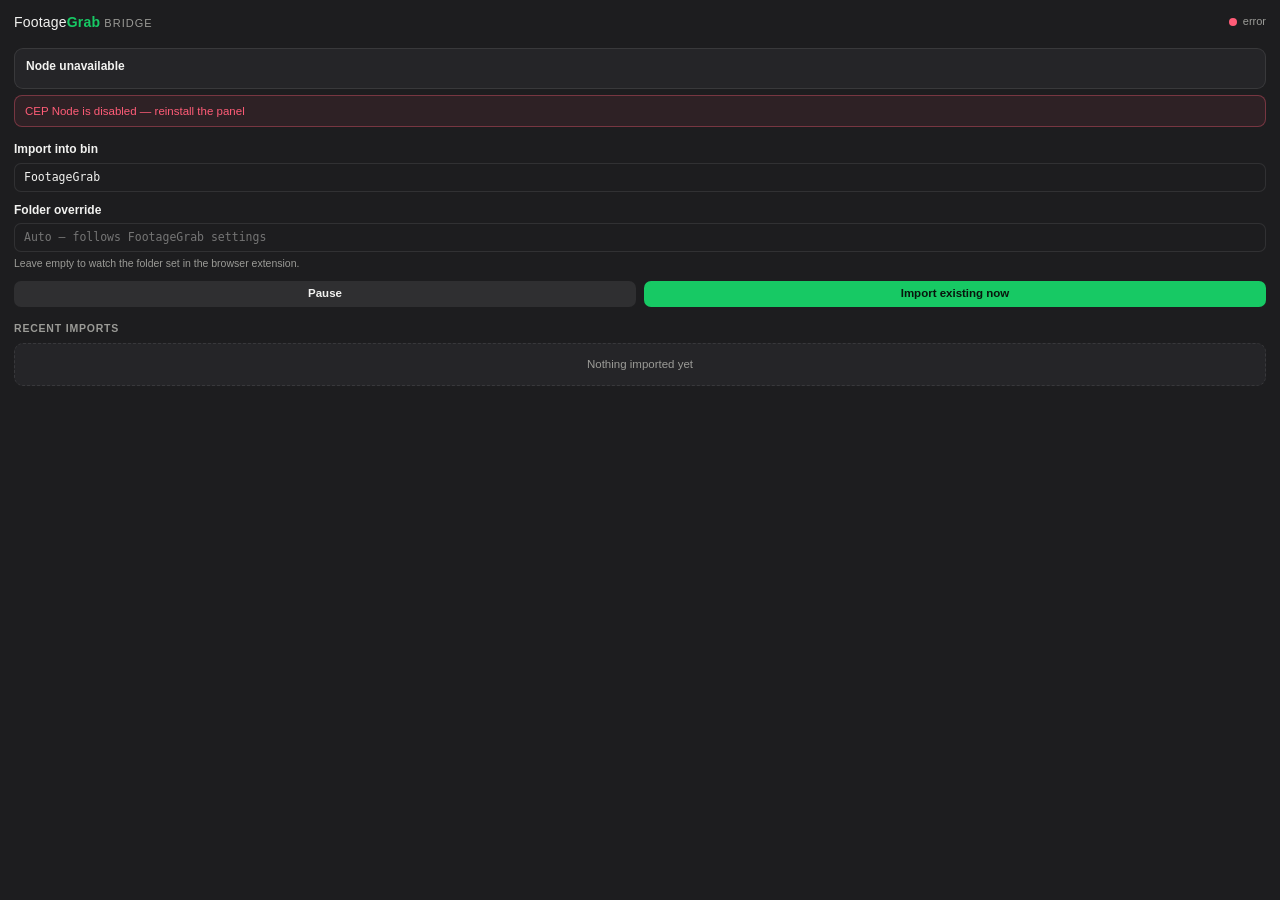
==== premiere/index.html @ 4b053bd3 "feat(premiere): FootageGrab Bridge — auto-import watch-folder CEP panel Docked panel polls the foota" ====
<!DOCTYPE html>
<html>
<head>
  <meta charset="utf-8" />
  <title>FootageGrab Bridge</title>
  <link rel="stylesheet" href="css/panel.css" />
</head>
<body>
  <header class="hdr">
    <div class="brand">Footage<b>Grab</b> <span class="bridge">Bridge</span></div>
    <div class="host-status"><span id="dot" class="dot"></span><span id="dot-label">starting</span></div>
  </header>

  <main class="view">
    <section>
      <div id="status-line" class="status-line">
        <span id="status-verb">Starting</span>
        <code id="status-path" class="status-path"></code>
      </div>
      <div id="status-error" class="status-error" hidden></div>
    </section>

    <section>
      <div class="field">
        <label for="bin-name">Import into bin</label>
        <input type="text" id="bin-name" spellcheck="false" />
      </div>
      <div class="field">
        <label for="dir-override">Folder override</label>
        <input type="text" id="dir-override" spellcheck="false"
               placeholder="Auto — follows FootageGrab settings" />
        <div class="hint">Leave empty to watch the folder set in the browser extension.</div>
      </div>
      <div class="row-actions">
        <button id="pause-btn" class="btn btn-ghost">Pause</button>
        <button id="scan-btn" class="btn">Import existing now</button>
      </div>
    </section>

    <section>
      <h2>Recent imports</h2>
      <div id="recent" class="list"><div class="empty">Nothing imported yet</div></div>
    </section>
  </main>

  <script src="js/CSInterface.js"></script>
  <script src="js/watchcore.js"></script>
  <script src="js/panel.js"></script>
</body>
</html>
---- premiere/css/panel.css ----
/* FootageGrab Bridge — same design language as the extension popup:
   dark slate, monospace paths, green In / amber Out accents. */

:root {
  --in: #17c964;
  --out: #f5a524;
  --bg: #1d1d1f;      /* a notch lighter than the popup: sits inside Premiere's dark slate */
  --panel: #252528;
  --line: rgba(255, 255, 255, 0.09);
  --text: #f2f2f0;
  --dim: #9b9b97;
  --danger: #ff5c77;
  --mono: "SF Mono", ui-monospace, Menlo, monospace;
}

* { box-sizing: border-box; margin: 0; padding: 0; }

html, body { height: 100%; }
body {
  background: var(--bg);
  color: var(--text);
  font: 400 12.5px/1.45 Roboto, -apple-system, Arial, sans-serif;
  overflow-y: auto;
  user-select: none;
}

.hdr {
  display: flex;
  align-items: center;
  justify-content: space-between;
  padding: 12px 14px 8px;
}
.brand { font-size: 14px; letter-spacing: 0.2px; }
.brand b { color: var(--in); font-weight: 700; }
.brand .bridge { color: var(--dim); font-size: 11px; text-transform: uppercase; letter-spacing: 1px; }

.host-status { display: flex; align-items: center; gap: 6px; font-size: 11px; color: var(--dim); }
.dot { width: 8px; height: 8px; border-radius: 50%; background: var(--dim); }
.dot.ok { background: var(--in); box-shadow: 0 0 6px rgba(23, 201, 100, 0.6); }
.dot.warn { background: var(--out); }
.dot.down { background: var(--danger); }

.view { padding: 8px 14px 14px; display: grid; gap: 14px; }
section h2 {
  font-size: 10.5px;
  font-weight: 700;
  text-transform: uppercase;
  letter-spacing: 0.8px;
  color: var(--dim);
  margin-bottom: 7px;
}

.status-line {
  background: var(--panel);
  border: 1px solid var(--line);
  border-radius: 9px;
  padding: 9px 11px;
  display: grid;
  gap: 3px;
}
#status-verb { font-weight: 700; font-size: 12px; }
.status-path {
  font: 500 10.5px/1.5 var(--mono);
  color: var(--dim);
  word-break: break-all;
  user-select: text;
}
.status-error {
  margin-top: 6px;
  color: var(--danger);
  font-size: 11.5px;
  background: rgba(255, 92, 119, 0.08);
  border: 1px solid rgba(255, 92, 119, 0.35);
  border-radius: 8px;
  padding: 7px 10px;
  word-break: break-word;
}

.field { display: grid; gap: 4px; margin-bottom: 10px; }
.field label { font-weight: 600; font-size: 12px; }
.hint { color: var(--dim); font-size: 10.5px; }

input[type="text"] {
  background: var(--bg);
  border: 1px solid var(--line);
  border-radius: 7px;
  color: var(--text);
  font: 500 11.5px/1.3 var(--mono);
  padding: 6px 9px;
  width: 100%;
}
input[type="text"]:focus { outline: 1px solid var(--in); }

.row-actions { display: flex; gap: 8px; }
.btn {
  font: 600 11.5px/1 Roboto, Arial, sans-serif;
  background: var(--in);
  color: #08160d;
  border: none;
  border-radius: 7px;
  padding: 7px 12px;
  cursor: pointer;
  flex: 1;
}
.btn:hover { filter: brightness(1.1); }
.btn-ghost { background: rgba(255, 255, 255, 0.08); color: var(--text); }
.btn-ghost:hover { background: rgba(255, 255, 255, 0.15); filter: none; }
.btn-ghost.paused { background: rgba(245, 165, 36, 0.2); color: var(--out); }

.list { display: grid; gap: 5px; }
.empty {
  color: var(--dim);
  font-size: 11.5px;
  padding: 12px 10px;
  background: var(--panel);
  border: 1px dashed var(--line);
  border-radius: 9px;
  text-align: center;
}
.import-row {
  background: var(--panel);
  border: 1px solid var(--line);
  border-radius: 8px;
  padding: 6px 10px;
  display: flex;
  align-items: baseline;
  gap: 8px;
}
.import-name {
  flex: 1;
  font: 500 11px/1.4 var(--mono);
  white-space: nowrap;
  overflow: hidden;
  text-overflow: ellipsis;
  user-select: text;
}
.import-tag { font-size: 10px; color: var(--in); flex-shrink: 0; }
.import-tag.dup { color: var(--dim); }
.import-time { font-size: 10px; color: var(--dim); flex-shrink: 0; }
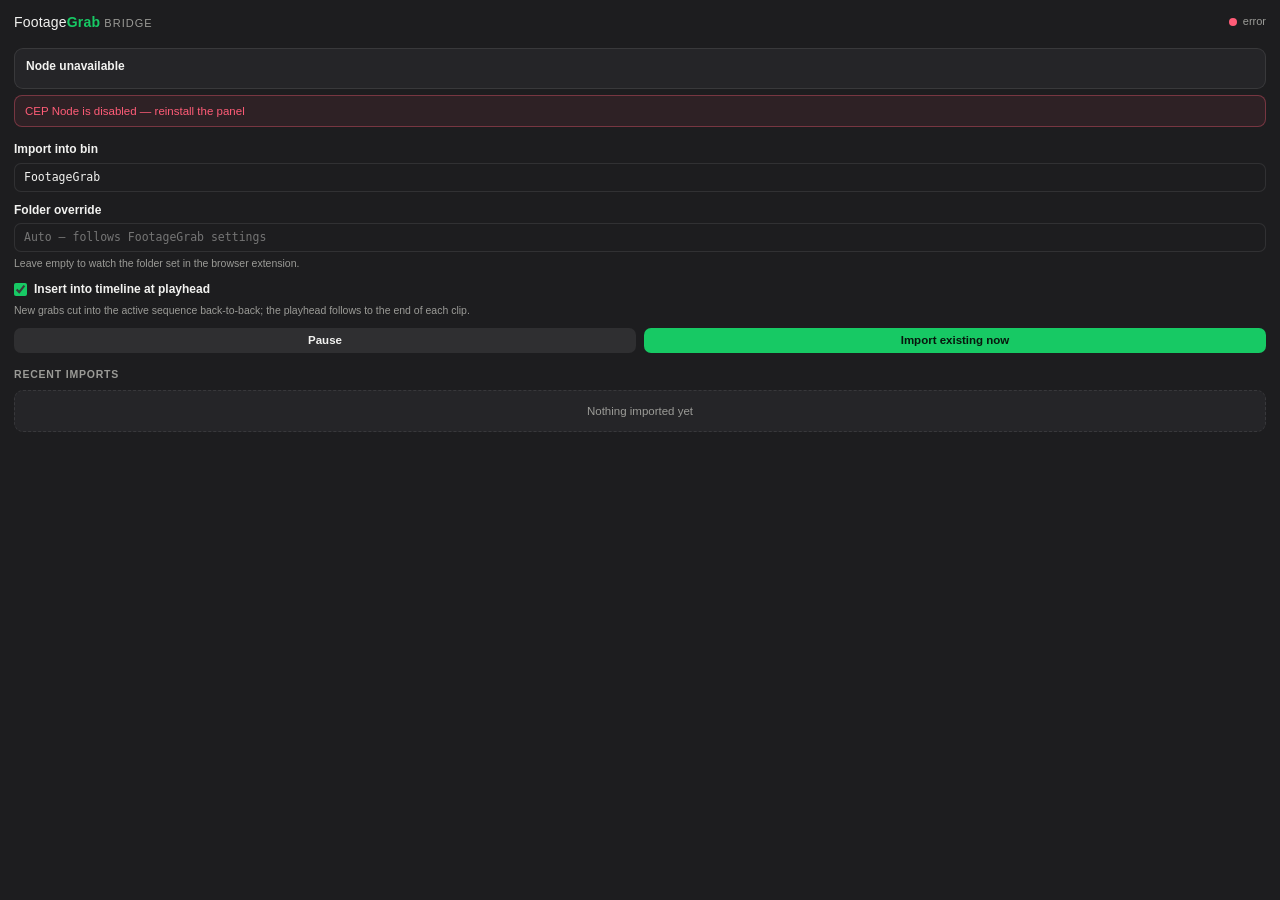
==== commit fcd28a5a: "feat(premiere): insert grabs at playhead and rotate clip color labels - FG_insertAtPlayhead: insert-" ====
--- a/premiere/index.html
+++ b/premiere/index.html
@@ -18,6 +18,7 @@
         <code id="status-path" class="status-path"></code>
       </div>
       <div id="status-error" class="status-error" hidden></div>
+      <div id="status-hint" class="status-hint" hidden></div>
     </section>
 
     <section>
@@ -30,6 +31,13 @@
         <input type="text" id="dir-override" spellcheck="false"
                placeholder="Auto — follows FootageGrab settings" />
         <div class="hint">Leave empty to watch the folder set in the browser extension.</div>
+      </div>
+      <div class="field">
+        <label class="check">
+          <input type="checkbox" id="insert-toggle" />
+          Insert into timeline at playhead
+        </label>
+        <div class="hint">New grabs cut into the active sequence back-to-back; the playhead follows to the end of each clip.</div>
       </div>
       <div class="row-actions">
         <button id="pause-btn" class="btn btn-ghost">Pause</button>
--- a/premiere/css/panel.css
+++ b/premiere/css/panel.css
@@ -75,9 +75,26 @@
   padding: 7px 10px;
   word-break: break-word;
 }
+.status-hint {
+  margin-top: 6px;
+  color: var(--out);
+  font-size: 11.5px;
+  background: rgba(245, 165, 36, 0.08);
+  border: 1px solid rgba(245, 165, 36, 0.3);
+  border-radius: 8px;
+  padding: 7px 10px;
+  word-break: break-word;
+}
 
 .field { display: grid; gap: 4px; margin-bottom: 10px; }
 .field label { font-weight: 600; font-size: 12px; }
+.check {
+  display: flex;
+  align-items: center;
+  gap: 7px;
+  cursor: pointer;
+}
+.check input { accent-color: var(--in); cursor: pointer; }
 .hint { color: var(--dim); font-size: 10.5px; }
 
 input[type="text"] {
@@ -128,6 +145,7 @@
 }
 .import-name {
   flex: 1;
+  min-width: 0; /* same flex-ellipsis trap as the popup job titles */
   font: 500 11px/1.4 var(--mono);
   white-space: nowrap;
   overflow: hidden;
@@ -136,4 +154,5 @@
 }
 .import-tag { font-size: 10px; color: var(--in); flex-shrink: 0; }
 .import-tag.dup { color: var(--dim); }
+.import-tag.fail { color: var(--danger); }
 .import-time { font-size: 10px; color: var(--dim); flex-shrink: 0; }
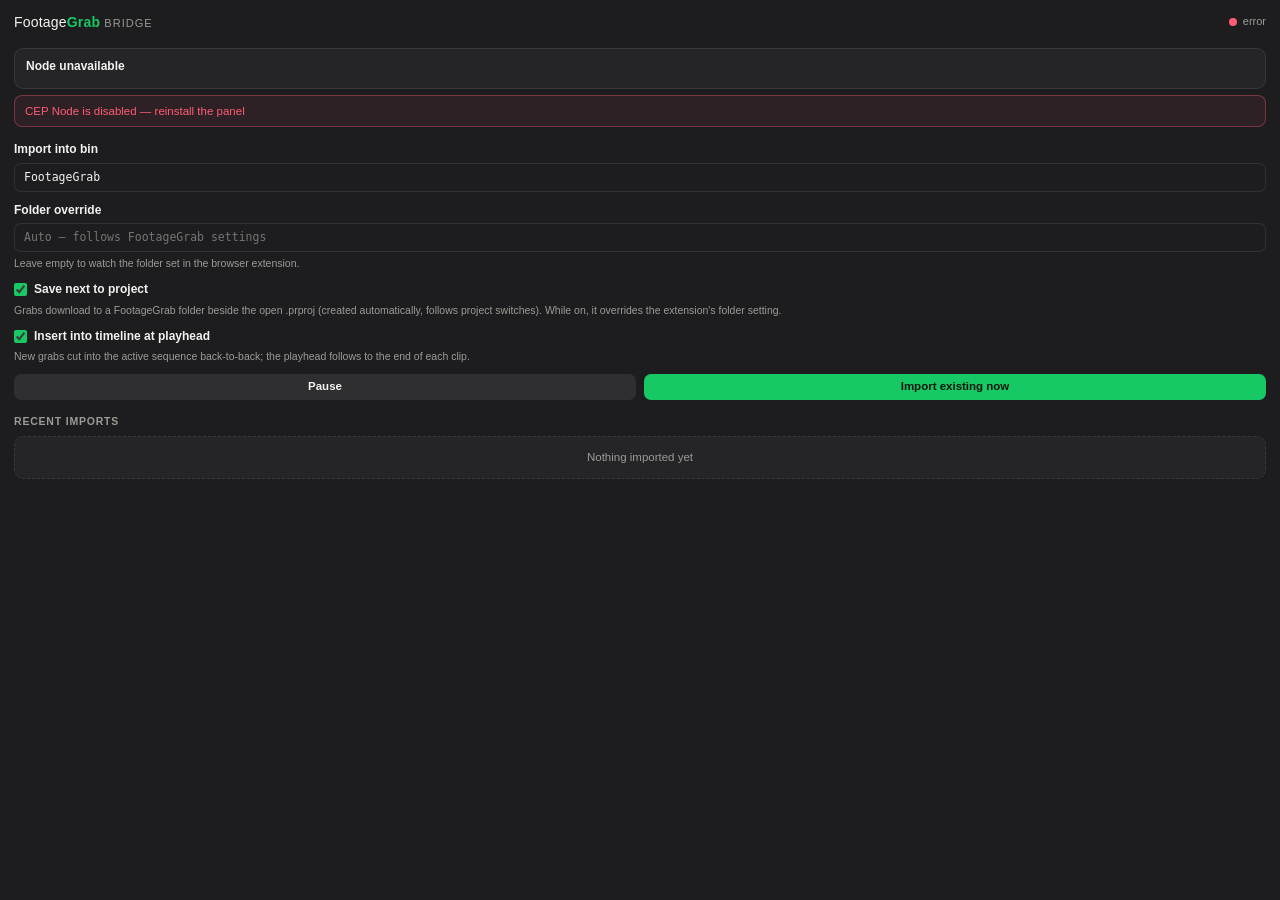
==== commit 497df61f: "feat(premiere): save grabs next to the open project New "Save next to project" toggle in the Bridge " ====
--- a/premiere/index.html
+++ b/premiere/index.html
@@ -34,6 +34,13 @@
       </div>
       <div class="field">
         <label class="check">
+          <input type="checkbox" id="follow-toggle" />
+          Save next to project
+        </label>
+        <div class="hint">Grabs download to a FootageGrab folder beside the open .prproj (created automatically, follows project switches). While on, it overrides the extension's folder setting.</div>
+      </div>
+      <div class="field">
+        <label class="check">
           <input type="checkbox" id="insert-toggle" />
           Insert into timeline at playhead
         </label>
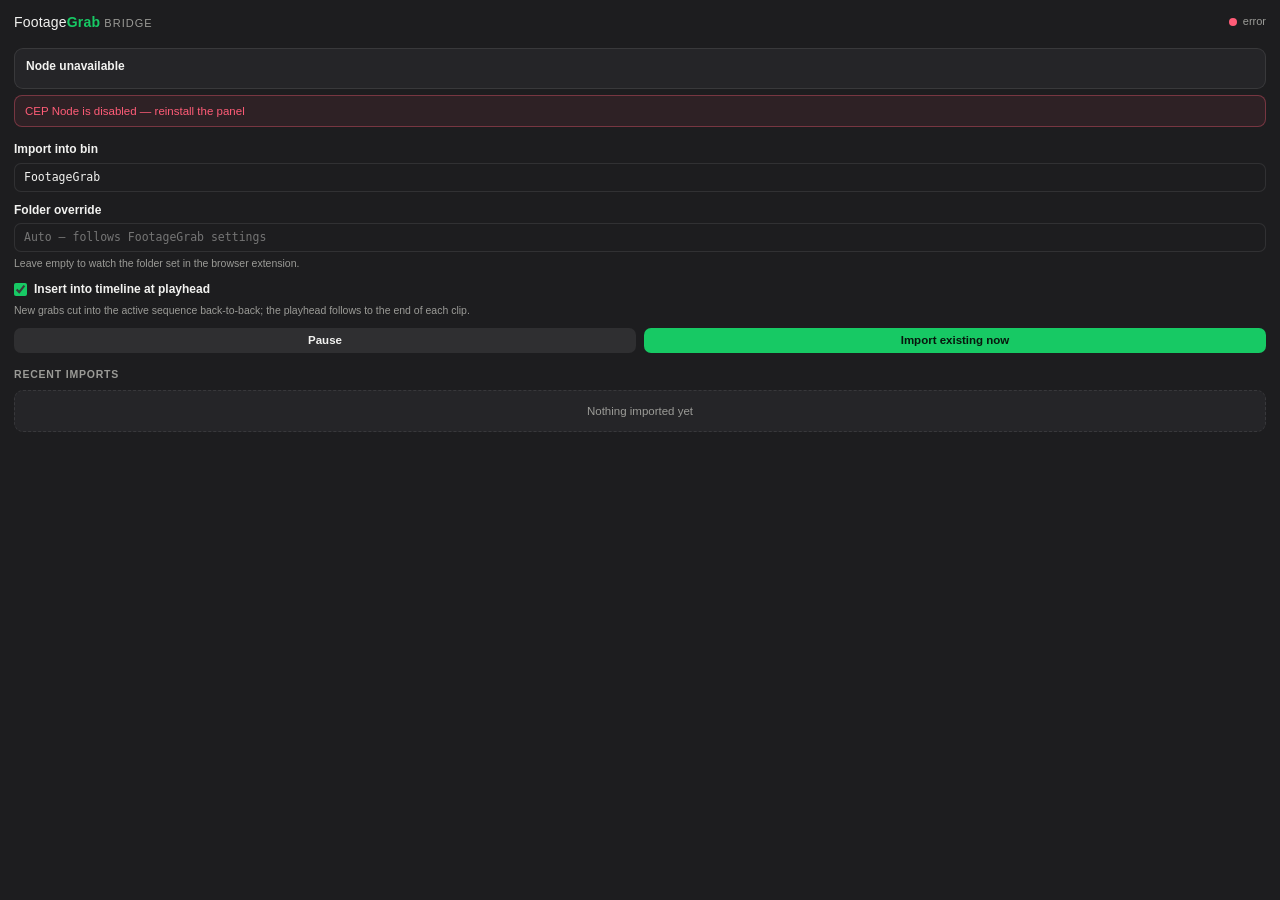
==== commit d2d22775: "feat(panel): follow the extension's destination and harden readiness checks" ====
--- a/premiere/index.html
+++ b/premiere/index.html
@@ -34,13 +34,6 @@
       </div>
       <div class="field">
         <label class="check">
-          <input type="checkbox" id="follow-toggle" />
-          Save next to project
-        </label>
-        <div class="hint">Grabs download to a FootageGrab folder beside the open .prproj (created automatically, follows project switches). While on, it overrides the extension's folder setting.</div>
-      </div>
-      <div class="field">
-        <label class="check">
           <input type="checkbox" id="insert-toggle" />
           Insert into timeline at playhead
         </label>
